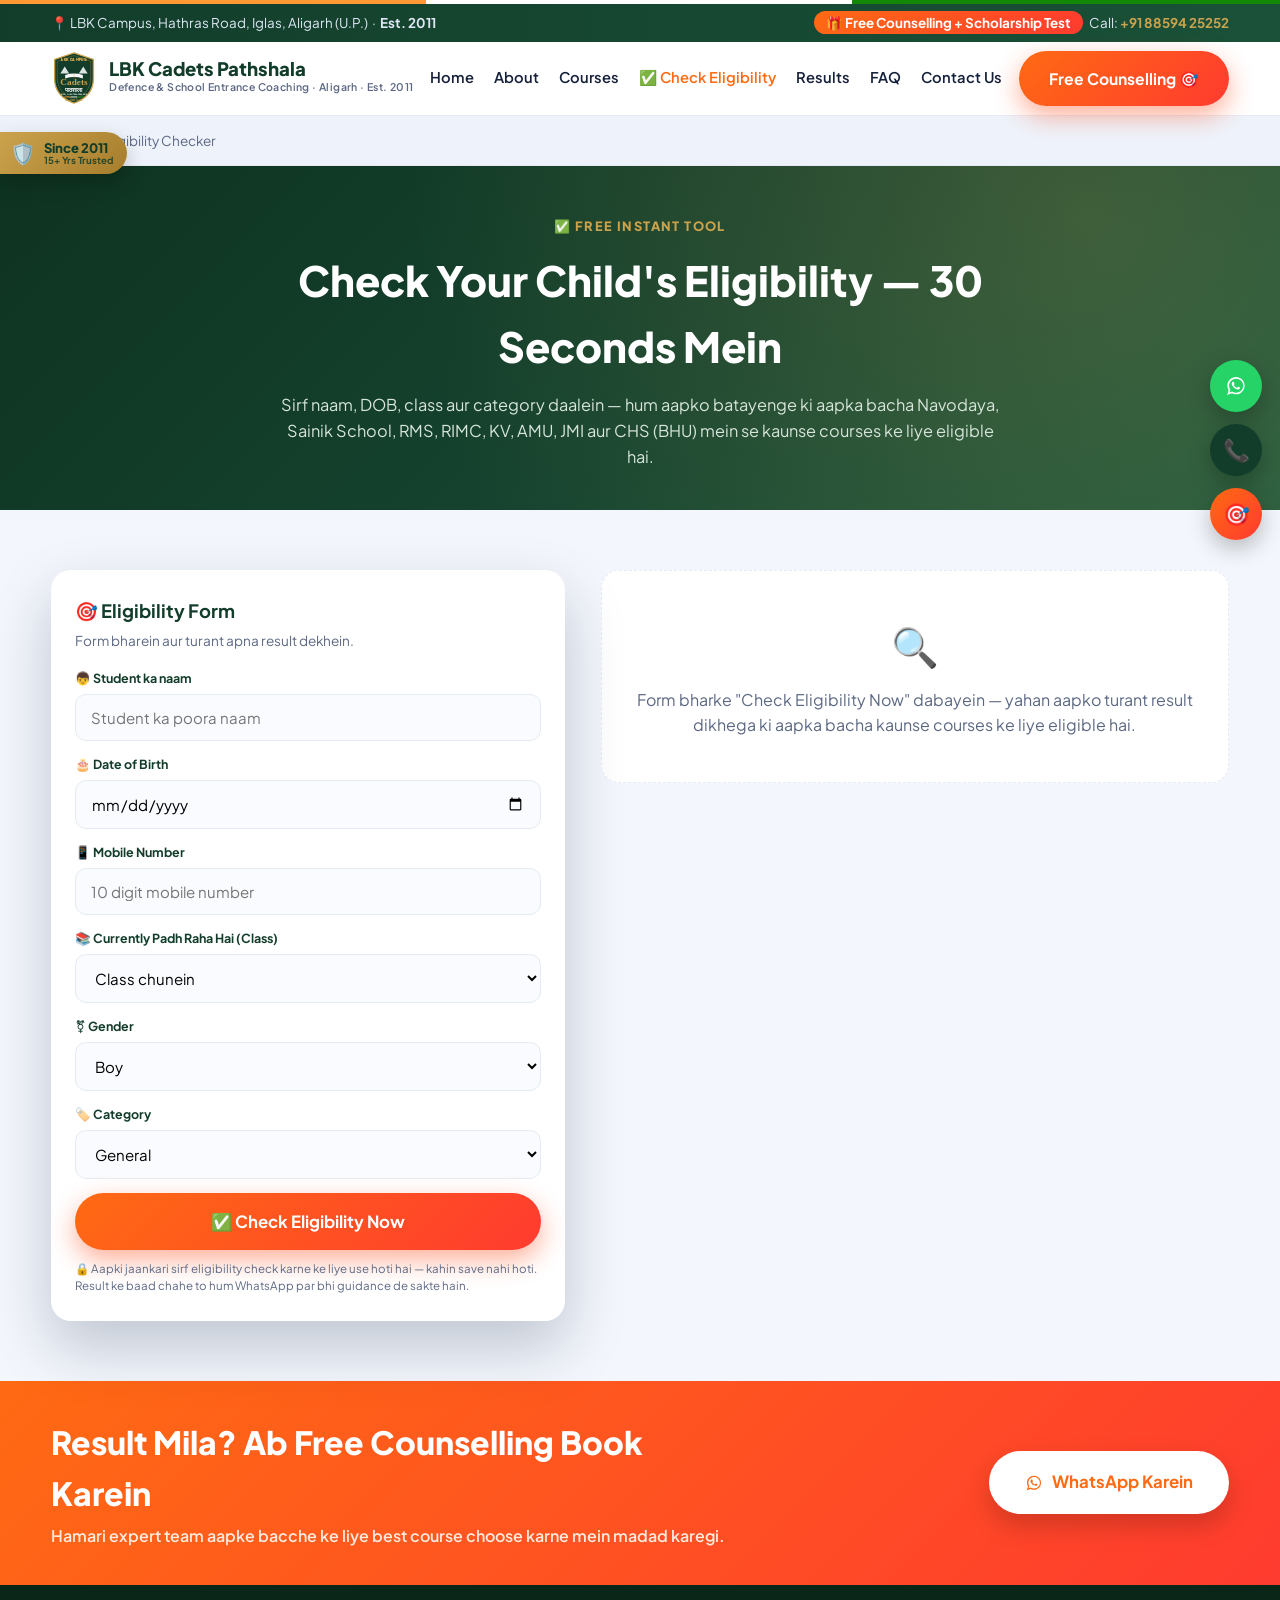
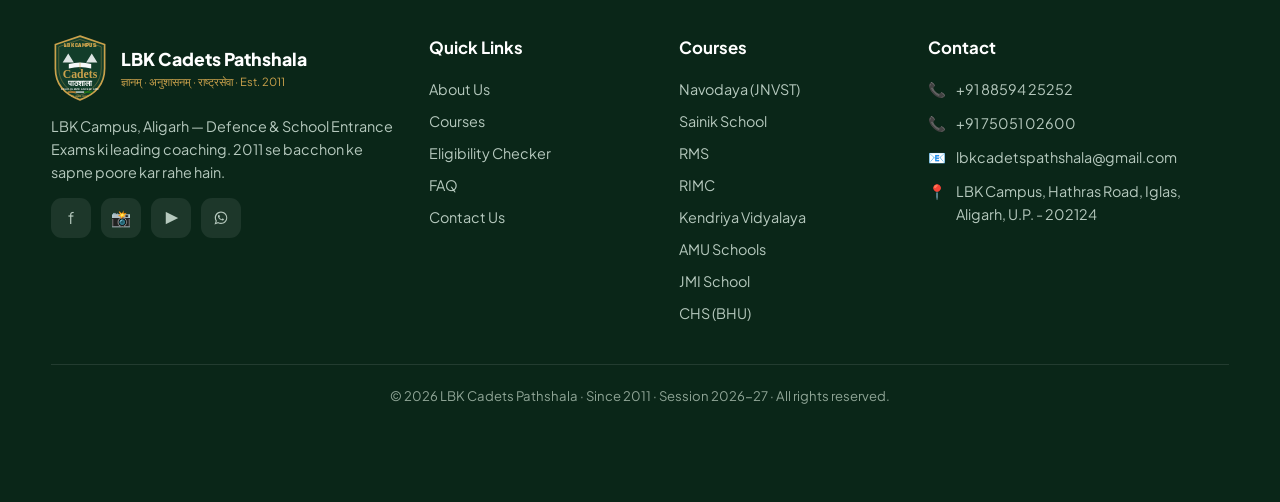
==== eligibility-checker-standalone.html @ 281e7b6c "Add standalone single-file version of eligibility checker (CSS+JS+HTML combined) for easy copy-paste" ====
<!DOCTYPE html>
<html lang="en">
<head>
<meta charset="UTF-8" />
<meta name="viewport" content="width=device-width, initial-scale=1.0" />
<title>Free Eligibility Checker — Navodaya, Sainik School, RMS, RIMC, KV, AMU, JMI, CHS | LBK Cadets Pathshala</title>
<meta name="description" content="Check in 30 seconds which entrance exams your child is eligible for — Navodaya (JNVST), Sainik School, RMS, RIMC, Kendriya Vidyalaya, AMU, JMI, CHS (BHU). Free eligibility checker by LBK Cadets Pathshala, Aligarh." />
<link rel="preconnect" href="https://fonts.googleapis.com" />
<link rel="preconnect" href="https://fonts.gstatic.com" crossorigin />
<link href="https://fonts.googleapis.com/css2?family=Plus+Jakarta+Sans:wght@400;500;600;700;800&family=Teko:wght@500;600;700&display=swap" rel="stylesheet" />
<style>
:root{
  --navy:#123d2a; --navy2:#1a5138;
  --gold:#cba24c; --gold2:#a67d2c;
  --cta:#ff6a13; --cta2:#ff3b2f;
  --green:#1e9e4a; --wa:#25d366;
  --saffron:#ff9933; --india-green:#138808;
  --bg:#f3f6fc; --text:#15203a; --muted:#5c6883; --line:#e6ebf3;
  --shadow:0 12px 34px rgba(10,28,56,.10); --shadow-lg:0 26px 60px rgba(10,28,56,.22);
}
*{margin:0;padding:0;box-sizing:border-box}
html{scroll-behavior:smooth}
body{font-family:'Plus Jakarta Sans',system-ui,sans-serif;color:var(--text);background:var(--bg);line-height:1.6;overflow-x:clip}
a{text-decoration:none;color:inherit}
img{max-width:100%;display:block}
.wrap{width:min(1180px,92%);margin:0 auto}
section{padding:60px 0}

.btn{display:inline-flex;align-items:center;justify-content:center;gap:9px;padding:15px 30px;border-radius:50px;font-weight:700;font-size:.98rem;cursor:pointer;border:none;transition:transform .2s,box-shadow .2s,filter .2s;font-family:inherit}
.btn-cta{background:linear-gradient(135deg,var(--cta),var(--cta2));color:#fff;box-shadow:0 10px 26px rgba(255,80,30,.45)}
.btn-cta:hover{transform:translateY(-3px);filter:brightness(1.06)}
.btn-block{width:100%}
.btn-lg{padding:18px 36px;font-size:1.05rem}

.tricolor{height:4px;background:linear-gradient(90deg,var(--saffron) 0 33.3%,#fff 33.3% 66.6%,var(--india-green) 66.6% 100%)}

.brand{display:flex;align-items:center;gap:12px}
.brand .bn{font-size:1.16rem;font-weight:800;color:var(--navy);line-height:1.02}
.brand .bs{font-size:.66rem;color:var(--muted);font-weight:600;letter-spacing:.4px}
.lbk-emb{display:block;flex-shrink:0}
.brand .lbk-emb{height:52px;width:46px}
.fbrand .lbk-emb{height:66px;width:58px}

.topbar{background:linear-gradient(90deg,var(--navy),var(--navy2));color:#dfe7f5;font-size:.84rem;padding:8px 0}
.topbar .wrap{display:flex;justify-content:space-between;align-items:center;gap:12px;flex-wrap:wrap}
.topbar a{color:var(--gold);font-weight:700}
.topbar .pill{background:linear-gradient(135deg,var(--cta),var(--cta2));color:#fff;padding:3px 12px;border-radius:50px;font-weight:700}

.site-head{position:sticky;top:0;z-index:55}
header.nav{background:rgba(255,255,255,.94);backdrop-filter:blur(12px);border-bottom:1px solid var(--line)}
.nav-in{display:flex;align-items:center;justify-content:space-between;padding:9px 0}
nav.menu{display:flex;align-items:center;gap:20px;flex-wrap:wrap}
nav.menu a{color:var(--text);font-weight:600;font-size:.92rem}
nav.menu a:hover{color:var(--cta)}
nav.menu details{position:relative}
nav.menu details>summary{list-style:none;cursor:pointer;color:var(--text);font-weight:600;font-size:.92rem;display:flex;align-items:center;gap:4px;user-select:none}
nav.menu details>summary::-webkit-details-marker{display:none}
nav.menu details .drop-menu{position:absolute;top:130%;left:0;background:#fff;border:1px solid var(--line);border-radius:14px;box-shadow:var(--shadow-lg);padding:10px;min-width:260px;display:flex;flex-direction:column;gap:2px;z-index:60}
nav.menu details .drop-menu a{padding:9px 12px;border-radius:9px;font-size:.85rem;font-weight:600;color:var(--text)}
nav.menu details .drop-menu a:hover{background:#f3f6fc;color:var(--cta)}
.nav-cta{display:flex;align-items:center;gap:12px}
.hamb{display:none;flex-direction:column;gap:5px;background:none;border:none;cursor:pointer;padding:6px}
.hamb span{width:26px;height:3px;background:var(--navy);border-radius:3px}

.crumb{background:#eef3fb;padding:14px 0;font-size:.85rem;color:var(--muted);border-bottom:1px solid var(--line)}
.crumb a{color:var(--cta);font-weight:600}
.crumb span{color:#a9b3c6;margin:0 4px}

.wa-icon{width:18px;height:18px;fill:currentColor;flex-shrink:0}
.rail .wa-icon,.mbar .wa-icon{width:22px;height:22px}
.socials .wa-icon{width:16px;height:16px}

/* Eligibility Checker specific */
.elig-hero{background:linear-gradient(135deg,#0e3320,#154430 55%,#1d5a3f);color:#fff;padding:46px 0 40px;position:relative;overflow:hidden}
.elig-hero::after{content:"";position:absolute;inset:0;background:radial-gradient(circle at 85% 15%,rgba(203,162,76,.22),transparent 60%)}
.elig-hero .wrap{position:relative;z-index:2;text-align:center;max-width:720px}
.elig-hero .tagline{color:var(--gold);font-weight:800;letter-spacing:1.4px;text-transform:uppercase;font-size:.8rem;margin-bottom:10px;display:inline-block}
.elig-hero h1{font-size:clamp(1.8rem,4.2vw,2.6rem);font-weight:800;margin-bottom:12px}
.elig-hero p{color:#d6e4da;font-size:1.02rem}

.elig-wrap{display:grid;grid-template-columns:.9fr 1.1fr;gap:36px;align-items:flex-start}
.elig-form-card{background:#fff;border-radius:20px;box-shadow:var(--shadow-lg);padding:26px 24px;position:sticky;top:118px}
.elig-form-card h3{color:var(--navy);font-size:1.15rem;margin-bottom:4px}
.elig-form-card .sub{color:var(--muted);font-size:.85rem;margin-bottom:18px}
.fld{margin-bottom:14px}
.fld label{display:block;font-size:.78rem;font-weight:700;color:var(--navy);margin-bottom:5px}
.fld input,.fld select{width:100%;padding:13px 15px;border:1.5px solid var(--line);border-radius:11px;font-size:.94rem;font-family:inherit;background:#fafbfe;transition:border-color .2s}
.fld input:focus,.fld select:focus{outline:none;border-color:var(--cta);background:#fff}
.elig-note-sm{font-size:.72rem;color:var(--muted);margin-top:10px;line-height:1.5}

.elig-results{min-height:200px}
.elig-empty{background:#fff;border:1.5px dashed var(--line);border-radius:18px;padding:44px 24px;text-align:center;color:var(--muted)}
.elig-empty .ei{font-size:2.4rem;margin-bottom:10px}
.elig-summary{background:linear-gradient(135deg,var(--navy),var(--navy2));color:#fff;border-radius:16px;padding:18px 22px;margin-bottom:18px;display:flex;align-items:center;justify-content:space-between;gap:14px;flex-wrap:wrap}
.elig-summary b{font-family:'Teko',sans-serif;font-size:1.8rem;color:var(--gold)}
.elig-summary span{font-size:.85rem;color:#c3d3c8}

.elig-grid{display:grid;gap:14px}
.elig-card{background:#fff;border-radius:16px;border:1px solid var(--line);box-shadow:var(--shadow);padding:18px 20px;display:flex;gap:14px;align-items:flex-start}
.elig-card .eic{width:46px;height:46px;border-radius:12px;background:linear-gradient(135deg,var(--navy),var(--navy2));display:grid;place-items:center;font-size:1.35rem;flex-shrink:0;border:2px solid var(--gold)}
.elig-card .eb{flex:1;min-width:0}
.elig-card h4{color:var(--navy);font-size:1.02rem;margin-bottom:4px}
.elig-card .estatus{display:inline-flex;align-items:center;gap:5px;font-size:.72rem;font-weight:800;padding:4px 11px;border-radius:50px;margin-bottom:8px}
.estatus.now{background:#e7f7ee;color:var(--green)}
.estatus.later{background:#fff1e3;color:var(--cta)}
.estatus.passed{background:#f3f4f6;color:#8a94a6}
.estatus.info{background:#eef3fb;color:var(--navy)}
.elig-card .emeta{font-size:.82rem;color:var(--muted);margin-bottom:8px;line-height:1.5}
.elig-card .ecat-note{font-size:.78rem;color:var(--navy);background:#f6f1e2;border-left:3px solid var(--gold);padding:6px 10px;border-radius:6px;margin-bottom:8px}
.elig-card .erow a{font-size:.8rem;font-weight:700;color:var(--cta)}
.elig-card.dim{opacity:.6}

.disc-box{background:#fff8ec;border:1.5px solid var(--gold);border-radius:14px;padding:16px 20px;margin-top:22px;font-size:.82rem;color:var(--text);line-height:1.6}
.disc-box b{color:var(--gold2)}

.ctaband{background:linear-gradient(135deg,var(--cta),var(--cta2));color:#fff}
.ctaband .wrap{display:flex;align-items:center;justify-content:space-between;gap:24px;flex-wrap:wrap}
.ctaband h2{font-size:clamp(1.4rem,3vw,2rem);font-weight:800;max-width:640px}
.ctaband p{color:#ffe9dc;font-weight:600;margin-top:4px}
.ctaband .btn{background:#fff;color:var(--cta);box-shadow:0 12px 26px rgba(0,0,0,.18)}
.ctaband .btn:hover{transform:translateY(-3px)}

footer{background:#0a2618;color:#b6c9be;padding:50px 0 0}
.fgrid{display:grid;grid-template-columns:1.6fr 1fr 1fr 1.4fr;gap:34px}
footer h4{color:#fff;font-size:1.05rem;margin-bottom:16px}
footer ul{list-style:none}footer li{margin-bottom:9px;font-size:.9rem}
footer a:hover{color:var(--gold)}
.fbrand{display:flex;align-items:center;gap:12px;margin-bottom:14px}
.socials{display:flex;gap:10px;margin-top:14px}
.socials a{width:40px;height:40px;border-radius:11px;background:rgba(255,255,255,.08);display:grid;place-items:center;font-size:1rem;transition:background .2s}
.socials a:hover{background:var(--gold);color:var(--navy)}
.cline{display:flex;gap:10px;font-size:.9rem;margin-bottom:11px;align-items:flex-start}
.fbot{border-top:1px solid rgba(255,255,255,.1);margin-top:30px;padding:20px 0 96px;text-align:center;font-size:.82rem;color:#8fa596}

.rail{position:fixed;right:18px;top:50%;transform:translateY(-50%);z-index:70;display:flex;flex-direction:column;gap:12px}
.rail a{width:52px;height:52px;border-radius:50%;display:grid;place-items:center;font-size:1.35rem;color:#fff;box-shadow:0 8px 22px rgba(0,0,0,.25);position:relative;transition:transform .2s}
.rail a:hover{transform:scale(1.1)}
.rail .r-wa{background:var(--wa)}
.rail .r-call{background:var(--navy)}
.rail .r-enq{background:linear-gradient(135deg,var(--cta),var(--cta2))}
.rail a .tip{position:absolute;right:62px;top:50%;transform:translateY(-50%);background:var(--navy);color:#fff;font-size:.78rem;font-weight:600;padding:6px 12px;border-radius:8px;white-space:nowrap;opacity:0;pointer-events:none;transition:opacity .2s}
.rail a:hover .tip{opacity:1}

.mbar{display:none}

.trust-float{position:fixed;left:0;top:132px;z-index:60;display:flex;align-items:center;gap:8px;background:linear-gradient(135deg,var(--gold),var(--gold2));color:var(--navy);padding:9px 14px 9px 10px;border-radius:0 50px 50px 0;box-shadow:0 8px 20px rgba(0,0,0,.22);font-family:inherit;border:none;cursor:pointer;text-decoration:none}
.trust-float .tf-ic{font-size:1.3rem;line-height:1}
.trust-float .tf-txt{display:flex;flex-direction:column;line-height:1.05}
.trust-float .tf-txt b{font-size:.82rem;font-weight:800}
.trust-float .tf-txt small{font-size:.6rem;font-weight:700;opacity:.85}

.reveal{opacity:0;transform:translateY(28px);transition:opacity .6s,transform .6s}
.reveal.show{opacity:1;transform:none}

@media(max-width:980px){
  .elig-wrap{grid-template-columns:1fr}
  .elig-form-card{position:static}
  .fgrid{grid-template-columns:1fr 1fr}
}
@media(max-width:680px){
  nav.menu,.nav-cta .btn{display:none}
  .hamb{display:flex}
  nav.menu.open{display:flex;flex-direction:column;position:absolute;top:100%;left:0;width:100%;background:#fff;padding:18px;gap:14px;box-shadow:var(--shadow-lg);border-bottom:1px solid var(--line)}
  nav.menu.open details .drop-menu{position:static;box-shadow:none;border:none;padding:6px 0 0 10px;min-width:0}
  .fgrid{grid-template-columns:1fr}
  section{padding:44px 0}
  .topbar .hidep{display:none}
  .rail{display:none}
  .trust-float{bottom:150px;top:auto;padding:7px 12px 7px 8px}
  .mbar{display:flex;position:fixed;bottom:0;left:0;width:100%;z-index:75;box-shadow:0 -6px 20px rgba(0,0,0,.15)}
  .mbar a{flex:1;display:flex;align-items:center;justify-content:center;gap:8px;padding:14px;font-weight:700;font-size:.95rem;color:#fff}
  .mbar .call{background:var(--navy)}
  .mbar .wa{background:var(--wa)}
  .mbar .enq{background:linear-gradient(135deg,var(--cta),var(--cta2))}
}
</style>
</head>
<body>

<svg width="0" height="0" style="position:absolute" aria-hidden="true">
  <symbol id="lbklogo" viewBox="0 0 200 236">
    <path d="M100 4 L188 34 V120 C188 178 150 214 100 232 C50 214 12 178 12 120 V34 Z" fill="#123d2a" stroke="#cba24c" stroke-width="6"/>
    <path d="M100 16 L176 42 V118 C176 168 143 200 100 216 C57 200 24 168 24 118 V42 Z" fill="none" stroke="#cba24c" stroke-width="2" opacity=".65"/>
    <text x="100" y="42" text-anchor="middle" fill="#cba24c" font-family="'Teko',sans-serif" font-size="22" font-weight="700" letter-spacing="1">LBK CAMPUS</text>
    <text x="42" y="43" fill="#cba24c" font-size="13">★</text>
    <text x="150" y="43" fill="#cba24c" font-size="13">★</text>
    <path d="M38 98 L58 66 L78 98 Z M122 98 L142 66 L162 98 Z" fill="#eef2f3" opacity=".92"/>
    <path d="M60 104 Q100 92 140 104 L140 120 Q100 108 60 120 Z" fill="#f6f8f9"/>
    <path d="M100 99 V120" stroke="#cba24c" stroke-width="2"/>
    <text x="100" y="152" text-anchor="middle" fill="#cba24c" font-family="Georgia,'Times New Roman',serif" font-size="42" font-weight="700">Cadets</text>
    <text x="100" y="182" text-anchor="middle" fill="#ffffff" font-family="'Plus Jakarta Sans',sans-serif" font-size="27" font-weight="700">पाठशाला</text>
    <text x="100" y="197" text-anchor="middle" fill="#ffffff" font-family="'Plus Jakarta Sans',sans-serif" font-size="8.5" font-weight="700" letter-spacing="1">SCHOOL ENTRANCE EXAMS</text>
    <rect x="56" y="202" width="29" height="4" fill="#ff9933"/><rect x="85" y="202" width="30" height="4" fill="#ffffff"/><rect x="115" y="202" width="29" height="4" fill="#138808"/>
    <text x="100" y="221" text-anchor="middle" fill="#cba24c" font-family="'Plus Jakarta Sans',sans-serif" font-size="8.5" font-weight="700">ज्ञानम् · अनुशासनम् · राष्ट्रसेवा</text>
  </symbol>
  <symbol id="waIcon" viewBox="0 0 32 32">
    <path fill="currentColor" d="M16.001 3C9.096 3 3.5 8.596 3.5 15.5c0 2.42.68 4.68 1.86 6.6L3 29l7.11-2.31a12.42 12.42 0 0 0 5.89 1.49h.01c6.9 0 12.5-5.596 12.5-12.5C28.5 8.596 22.9 3 16.001 3zm0 22.7h-.01a10.14 10.14 0 0 1-5.17-1.42l-.37-.22-3.96 1.29 1.31-3.86-.24-.4a10.14 10.14 0 0 1-1.56-5.43c0-5.63 4.58-10.2 10.21-10.2 2.73 0 5.29 1.06 7.22 3 1.93 1.93 3 4.49 3 7.21 0 5.63-4.58 10.03-10.2 10.03zm5.6-7.65c-.31-.15-1.82-.9-2.1-1-.28-.1-.48-.15-.69.15-.2.3-.79 1-.97 1.2-.18.2-.36.22-.66.07-1.8-.9-2.98-1.6-4.17-3.63-.32-.55.32-.51.91-1.7.1-.2.05-.37-.05-.52-.1-.15-.68-1.64-.93-2.25-.25-.6-.5-.52-.69-.53h-.59c-.2 0-.52.07-.8.37-.28.3-1.06 1.04-1.06 2.53s1.08 2.93 1.23 3.13c.15.2 2.08 3.18 5.04 4.33 2.5.98 3.01.79 3.55.74.54-.05 1.73-.71 1.98-1.4.24-.68.24-1.26.17-1.39-.07-.13-.26-.2-.57-.35z"/>
  </symbol>
</svg>

<div class="site-head">
<div class="tricolor"></div>

<div class="topbar">
  <div class="wrap">
    <span class="hidep">📍 LBK Campus, Hathras Road, Iglas, Aligarh (U.P.) &nbsp;·&nbsp; <b>Est. 2011</b></span>
    <span><span class="pill">🎁 Free Counselling + Scholarship Test</span> &nbsp; Call: <a href="tel:+918859425252">+91 88594 25252</a></span>
  </div>
</div>

<header class="nav">
  <div class="wrap nav-in">
    <a href="index.html" class="brand">
      <svg class="lbk-emb"><use href="#lbklogo"/></svg>
      <div>
        <div class="bn">LBK Cadets Pathshala</div>
        <div class="bs">Defence & School Entrance Coaching · Aligarh · Est. 2011</div>
      </div>
    </a>
    <nav class="menu" id="menu">
      <a href="index.html">Home</a>
      <a href="index.html#about">About</a>
      <details class="drop">
        <summary>Courses</summary>
        <div class="drop-menu">
          <a href="courses/navodaya-vidyalaya-jnvst.html">🏫 Navodaya Vidyalaya (JNVST)</a>
          <a href="courses/sainik-school-aissee.html">🎖️ Sainik School (AISSEE &amp; UP)</a>
          <a href="courses/rashtriya-military-school-rms.html">⚔️ Rashtriya Military School (RMS)</a>
          <a href="courses/rimc.html">🎯 Rashtriya Indian Military College (RIMC)</a>
          <a href="courses/kendriya-vidyalaya-kv.html">🎓 Kendriya Vidyalaya (KVs)</a>
          <a href="courses/amu-schools.html">🕌 Aligarh Muslim University (AMU)</a>
          <a href="courses/jmi-school.html">📖 Jamia Millia Islamia (JMI)</a>
          <a href="courses/chs-bhu.html">🏛️ Central Hindu School (CHS - BHU)</a>
        </div>
      </details>
      <a href="eligibility-checker.html" style="color:var(--cta)">✅ Check Eligibility</a>
      <a href="index.html#results">Results</a>
      <a href="index.html#faq">FAQ</a>
      <a href="index.html#contact">Contact Us</a>
    </nav>
    <div class="nav-cta">
      <a href="index.html#enroll" class="btn btn-cta">Free Counselling 🎯</a>
      <button class="hamb" id="hamb" aria-label="Menu"><span></span><span></span><span></span></button>
    </div>
  </div>
</header>
</div>

<div class="crumb"><div class="wrap"><a href="index.html">Home</a><span>›</span>Eligibility Checker</div></div>

<section class="elig-hero">
  <div class="wrap">
    <span class="tagline">✅ Free Instant Tool</span>
    <h1>Check Your Child's Eligibility — 30 Seconds Mein</h1>
    <p>Sirf naam, DOB, class aur category daalein — hum aapko batayenge ki aapka bacha Navodaya, Sainik School, RMS, RIMC, KV, AMU, JMI aur CHS (BHU) mein se kaunse courses ke liye eligible hai.</p>
  </div>
</section>

<section>
  <div class="wrap elig-wrap">
    <div class="elig-form-card">
      <h3>🎯 Eligibility Form</h3>
      <div class="sub">Form bharein aur turant apna result dekhein.</div>
      <form id="eligForm" novalidate>
        <div class="fld">
          <label for="sname">👦 Student ka naam</label>
          <input type="text" id="sname" name="sname" placeholder="Student ka poora naam" required />
        </div>
        <div class="fld">
          <label for="sdob">🎂 Date of Birth</label>
          <input type="date" id="sdob" name="sdob" required />
        </div>
        <div class="fld">
          <label for="smobile">📱 Mobile Number</label>
          <input type="tel" id="smobile" name="smobile" placeholder="10 digit mobile number" pattern="[0-9]{10}" required />
        </div>
        <div class="fld">
          <label for="sclass">📚 Currently Padh Raha Hai (Class)</label>
          <select id="sclass" name="sclass" required>
            <option value="">Class chunein</option>
            <option value="Nursery">Nursery</option>
            <option value="LKG">LKG</option>
            <option value="UKG">UKG</option>
            <option value="1">Class 1</option>
            <option value="2">Class 2</option>
            <option value="3">Class 3</option>
            <option value="4">Class 4</option>
            <option value="5">Class 5</option>
            <option value="6">Class 6</option>
            <option value="7">Class 7</option>
            <option value="8">Class 8</option>
            <option value="9">Class 9</option>
          </select>
        </div>
        <div class="fld">
          <label for="sgender">⚧ Gender</label>
          <select id="sgender" name="sgender">
            <option value="Any">Boy</option>
            <option value="Girl">Girl</option>
          </select>
        </div>
        <div class="fld">
          <label for="scategory">🏷️ Category</label>
          <select id="scategory" name="scategory">
            <option value="General">General</option>
            <option value="OBC">OBC</option>
            <option value="SC">SC</option>
            <option value="ST">ST</option>
            <option value="Defence/Ex-Servicemen Ward">Defence / Ex-Servicemen Ward</option>
            <option value="Divyang">Divyang (PwD)</option>
          </select>
        </div>
        <button type="submit" class="btn btn-cta btn-block btn-lg">✅ Check Eligibility Now</button>
        <p class="elig-note-sm">🔒 Aapki jaankari sirf eligibility check karne ke liye use hoti hai — kahin save nahi hoti. Result ke baad chahe to hum WhatsApp par bhi guidance de sakte hain.</p>
      </form>
    </div>

    <div class="elig-results">
      <div id="eligResults">
        <div class="elig-empty">
          <div class="ei">🔍</div>
          <p>Form bharke "Check Eligibility Now" dabayein — yahan aapko turant result dikhega ki aapka bacha kaunse courses ke liye eligible hai.</p>
        </div>
      </div>
    </div>
  </div>
</section>

<section class="ctaband" style="padding:36px 0">
  <div class="wrap">
    <div><h2>Result Mila? Ab Free Counselling Book Karein</h2><p>Hamari expert team aapke bacche ke liye best course choose karne mein madad karegi.</p></div>
    <a href="#" class="btn btn-lg" id="waEligResult"><svg class="wa-icon"><use href="#waIcon"/></svg> WhatsApp Karein</a>
  </div>
</section>

<footer>
  <div class="wrap">
    <div class="fgrid">
      <div>
        <div class="fbrand">
          <svg class="lbk-emb"><use href="#lbklogo"/></svg>
          <div><div style="color:#fff;font-weight:800;font-size:1.1rem">LBK Cadets Pathshala</div><div style="color:var(--gold);font-size:.7rem">ज्ञानम् · अनुशासनम् · राष्ट्रसेवा · Est. 2011</div></div>
        </div>
        <p style="font-size:.9rem">LBK Campus, Aligarh — Defence & School Entrance Exams ki leading coaching. 2011 se bacchon ke sapne poore kar rahe hain.</p>
        <div class="socials"><a href="#" aria-label="Facebook">f</a><a href="#" aria-label="Instagram">📸</a><a href="#" aria-label="YouTube">▶</a><a href="https://wa.me/918859425252" target="_blank" rel="noopener" aria-label="WhatsApp"><svg class="wa-icon"><use href="#waIcon"/></svg></a></div>
      </div>
      <div><h4>Quick Links</h4><ul><li><a href="index.html#about">About Us</a></li><li><a href="index.html#courses">Courses</a></li><li><a href="eligibility-checker.html">Eligibility Checker</a></li><li><a href="index.html#faq">FAQ</a></li><li><a href="index.html#contact">Contact Us</a></li></ul></div>
      <div><h4>Courses</h4><ul>
        <li><a href="courses/navodaya-vidyalaya-jnvst.html">Navodaya (JNVST)</a></li>
        <li><a href="courses/sainik-school-aissee.html">Sainik School</a></li>
        <li><a href="courses/rashtriya-military-school-rms.html">RMS</a></li>
        <li><a href="courses/rimc.html">RIMC</a></li>
        <li><a href="courses/kendriya-vidyalaya-kv.html">Kendriya Vidyalaya</a></li>
        <li><a href="courses/amu-schools.html">AMU Schools</a></li>
        <li><a href="courses/jmi-school.html">JMI School</a></li>
        <li><a href="courses/chs-bhu.html">CHS (BHU)</a></li>
      </ul></div>
      <div><h4>Contact</h4>
        <div class="cline">📞 <a href="tel:+918859425252">+91 88594 25252</a></div>
        <div class="cline">📞 <a href="tel:+917505102600">+91 75051 02600</a></div>
        <div class="cline">📧 <a href="mailto:lbkcadetspathshala@gmail.com">lbkcadetspathshala@gmail.com</a></div>
        <div class="cline">📍 <span>LBK Campus, Hathras Road, Iglas, Aligarh, U.P. - 202124</span></div>
      </div>
    </div>
    <div class="fbot">© 2026 LBK Cadets Pathshala · Since 2011 · Session 2026-27 · All rights reserved.</div>
  </div>
</footer>

<a href="index.html#about" class="trust-float">
  <span class="tf-ic">🛡️</span>
  <span class="tf-txt"><b>Since 2011</b><small>15+ Yrs Trusted</small></span>
</a>

<div class="rail">
  <a href="https://wa.me/918859425252?text=Namaste!%20Mujhe%20eligibility%20ke%20baare%20mein%20jaankari%20chahiye." target="_blank" rel="noopener" class="r-wa" aria-label="WhatsApp"><svg class="wa-icon"><use href="#waIcon"/></svg><span class="tip">WhatsApp Karein</span></a>
  <a href="tel:+918859425252" class="r-call" aria-label="Call">📞<span class="tip">Call: +91 88594 25252</span></a>
  <a href="index.html#enroll" class="r-enq" aria-label="Enquiry">🎯<span class="tip">Free Counselling</span></a>
</div>

<div class="mbar">
  <a href="tel:+918859425252" class="call">📞 Call</a>
  <a href="https://wa.me/918859425252?text=Namaste!%20Mujhe%20eligibility%20ke%20baare%20mein%20jaankari%20chahiye." target="_blank" rel="noopener" class="wa"><svg class="wa-icon"><use href="#waIcon"/></svg> WhatsApp</a>
  <a href="index.html#enroll" class="enq">🎯 Enquiry</a>
</div>

<script>
/* ===========================================================================
   LBK Cadets Pathshala — Eligibility Checker (ALL-IN-ONE, single file)
   Data below is compiled from publicly available official notifications
   (NVS, Sainik School Society/AISSEE, RMS, RIMC, KVS, AMU, JMI, BHU) as a
   general GUIDE ONLY. Exact age cut-off dates & seat percentages change
   every admission cycle — always confirm with the official notification
   or during free counselling before filling any real application.
   =========================================================================== */
var WA_NUMBER = "918859425252";

/* Mobile menu toggle */
var hamb = document.getElementById('hamb'), menu = document.getElementById('menu');
if (hamb && menu) {
  hamb.addEventListener('click', function () { menu.classList.toggle('open'); });
  menu.querySelectorAll('a').forEach(function (a) {
    a.addEventListener('click', function () { menu.classList.remove('open'); });
  });
}

/* Courses dropdown: auto-open on hover, auto-close on mouse leave (desktop) */
document.querySelectorAll('nav.menu details.drop').forEach(function (det) {
  var closeTimer;
  det.addEventListener('mouseenter', function () { clearTimeout(closeTimer); det.setAttribute('open', ''); });
  det.addEventListener('mouseleave', function () { closeTimer = setTimeout(function () { det.removeAttribute('open'); }, 180); });
});

/* Eligibility data */
var COURSES = [
  {
    id: "navodaya", name: "Navodaya Vidyalaya (JNVST / LEST)", icon: "🏫",
    link: "courses/navodaya-vidyalaya-jnvst.html",
    entries: [
      { label: "Class VI (JNVST)", fromClass: 5, minAge: 9, maxAge: 13, note: "Rural/govt-school candidates get priority. Min. 75% rural quota, min. 1/3 girls, 27% OBC, SC/ST as per district population, Divyang as per norms." },
      { label: "Class IX (LEST)", fromClass: 8, minAge: 13, maxAge: 15, note: "Lateral entry — subject to seat vacancy in the district JNV." }
    ]
  },
  {
    id: "sainik", name: "Sainik School (AISSEE)", icon: "🎖️",
    link: "courses/sainik-school-aissee.html",
    entries: [
      { label: "Class VI (AISSEE)", fromClass: 5, minAge: 10, maxAge: 12, note: "Reservation: SC 15%, ST 7.5%, Defence/Ex-servicemen wards 25%, min. 10% seats for girls, Home-State quota ~67%." },
      { label: "Class IX (AISSEE)", fromClass: 8, minAge: 13, maxAge: 15, note: "Girls' admission to Class IX subject to seat availability. Same category quotas as Class VI apply." }
    ]
  },
  {
    id: "rms", name: "Rashtriya Military School (RMS)", icon: "⚔️",
    link: "courses/rashtriya-military-school-rms.html",
    entries: [
      { label: "Class VI (CET)", fromClass: 5, minAge: 10, maxAge: 12, note: "Selection via Common Entrance Test (English, Maths, GK, Intelligence) + physical fitness + medical. Wards of Defence personnel get priority quota." },
      { label: "Class IX (CET)", fromClass: 8, minAge: 13, maxAge: 15, note: "Same CET pattern with higher-level syllabus; physical & medical fitness compulsory." }
    ]
  },
  {
    id: "rimc", name: "Rashtriya Indian Military College (RIMC)", icon: "🎯",
    link: "courses/rimc.html",
    entries: [
      { label: "Class VIII Entry", fromClass: 7, minAge: 11.5, maxAge: 13, note: "Open to both boys & girls. Written test (English, Maths, GK) + Psychological test + Personal Interview + medical fitness. Limited state-wise quota." }
    ]
  },
  {
    id: "kv", name: "Kendriya Vidyalaya (KV)", icon: "🎓",
    link: "courses/kendriya-vidyalaya-kv.html",
    entries: [
      { label: "Class I (Lottery)", fromClass: 0, minAge: 6, maxAge: 8, note: "Admission via computerised draw of lots (no entrance test). Priority: Defence/Ex-servicemen wards → KVS employee wards → Govt. employee wards → others." },
      { label: "Class II – IX (Vacancy)", fromClass: 1, minAge: 6, maxAge: 15, note: "Admission subject to seat vacancy in the relevant class. RTE 25%, SC 15%, ST 7.5%, OBC-NCL 27%, CWSN 3% reservation applies." }
    ]
  },
  {
    id: "amu", name: "AMU Schools", icon: "🕌",
    link: "courses/amu-schools.html",
    entries: [
      { label: "Class I (Draw of Lots)", fromClass: 0, minAge: 6, maxAge: 8, note: "Admission through draw of lots, no written test." },
      { label: "Class VI (Entrance Test)", fromClass: 5, minAge: 10, maxAge: 12, note: "Written entrance test — Maths, English, GK, Reasoning." },
      { label: "Class IX (Entrance Test)", fromClass: 8, minAge: 13, maxAge: 15, note: "Written entrance test conducted by AMU Controller of Examinations." }
    ]
  },
  {
    id: "jmi", name: "Jamia Millia Islamia (JMI) School", icon: "📖",
    link: "courses/jmi-school.html",
    entries: [
      { label: "Class VI", fromClass: 5, minAge: 10, maxAge: 12, note: "Admission via test/lottery at Jamia Senior Secondary School, Girls SSS or Syed Abid Husain SSS. Exact age cut-off announced yearly in the Jamia School Prospectus." },
      { label: "Class IX", fromClass: 8, minAge: 13, maxAge: 15, note: "Same schools as Class VI; check current year's prospectus for exact process." }
    ]
  },
  {
    id: "chs", name: "Central Hindu School (CHS - BHU)", icon: "🏛️",
    link: "courses/chs-bhu.html",
    entries: [
      { label: "Class IX (SET)", fromClass: 8, minAge: 13, maxAge: 15, note: "School Entrance Test (SET) — qualifying marks 33% for General/OBC, 25% for SC/ST & Divyang (Orthopedically Handicapped)." }
    ]
  }
];

var form = document.getElementById('eligForm');
var resultsBox = document.getElementById('eligResults');

function calcAge(dobStr) {
  var dob = new Date(dobStr);
  if (isNaN(dob.getTime())) return null;
  var today = new Date();
  var age = today.getFullYear() - dob.getFullYear();
  var m = today.getMonth() - dob.getMonth();
  if (m < 0 || (m === 0 && today.getDate() < dob.getDate())) age--;
  return age;
}

function classToNum(clsStr) {
  var map = { "Nursery": -2, "LKG": -1, "UKG": 0, "1": 1, "2": 2, "3": 3, "4": 4, "5": 5, "6": 6, "7": 7, "8": 8, "9": 9 };
  return map.hasOwnProperty(clsStr) ? map[clsStr] : parseInt(clsStr, 10);
}

function statusFor(entry, age, currentClassNum) {
  var ageOk = age !== null && age >= entry.minAge - 0.6 && age <= entry.maxAge + 0.6;
  var classOk = currentClassNum !== null && (currentClassNum === entry.fromClass || currentClassNum === entry.fromClass - 1 || currentClassNum === entry.fromClass + 1);
  if (age !== null && age > entry.maxAge + 0.6) return "passed";
  if (age !== null && age < entry.minAge - 1.2) return "later";
  if (ageOk || classOk) return "now";
  return "info";
}

if (form) {
  form.addEventListener('submit', function (e) {
    e.preventDefault();
    var fd = new FormData(form);
    var name = (fd.get('sname') || '').toString().trim();
    var dob = fd.get('sdob');
    var currentClass = fd.get('sclass');
    var category = fd.get('scategory') || 'General';

    var age = calcAge(dob);
    var classNum = currentClass ? classToNum(currentClass) : null;

    var matchedCards = [];
    var eligibleCount = 0;

    COURSES.forEach(function (course) {
      course.entries.forEach(function (entry) {
        var status = statusFor(entry, age, classNum);
        if (status === "now") eligibleCount++;
        var catNote = "";
        if (category === "SC" || category === "ST") {
          catNote = "As " + category + " category, reserved-quota benefit may apply as per official notification (fee concession / relaxed cut-off in some courses).";
        } else if (category === "OBC") {
          catNote = "As OBC (Non-Creamy Layer), 27% reservation applies in several of these courses (subject to certificate submission).";
        } else if (category === "Defence/Ex-Servicemen Ward") {
          catNote = "As a Defence/Ex-Servicemen ward, you get priority quota in Sainik School, RMS and Kendriya Vidyalaya.";
        }
        matchedCards.push({ course: course, entry: entry, status: status, catNote: catNote });
      });
    });

    var order = { now: 0, later: 1, info: 2, passed: 3 };
    matchedCards.sort(function (a, b) { return order[a.status] - order[b.status]; });

    var html = '';
    html += '<div class="elig-summary">';
    html += '<div><b>' + eligibleCount + '</b> <span>course entry point' + (eligibleCount === 1 ? '' : 's') + ' likely match' + (eligibleCount === 1 ? 'es' : '') + ' ' + (name ? name : 'this student') + ' right now</span></div>';
    html += '<a href="index.html#enroll" class="btn btn-cta">🎯 Book Free Counselling</a>';
    html += '</div>';
    html += '<div class="elig-grid">';

    matchedCards.forEach(function (m) {
      var statusLabel = { now: '✅ Eligible Now', later: '⏳ Eligible Later', passed: '❌ Age Limit Crossed', info: 'ℹ️ Check Details' }[m.status];
      var dimClass = m.status === 'passed' ? ' dim' : '';
      html += '<div class="elig-card' + dimClass + '">';
      html += '<div class="eic">' + m.course.icon + '</div>';
      html += '<div class="eb">';
      html += '<h4>' + m.course.name + ' — ' + m.entry.label + '</h4>';
      html += '<span class="estatus ' + m.status + '">' + statusLabel + '</span>';
      html += '<div class="emeta">Eligible age band: <b>' + m.entry.minAge + '–' + m.entry.maxAge + ' yrs</b> · Entry from Class ' + (m.entry.fromClass === 0 ? 'Nursery/Below' : m.entry.fromClass) + '</div>';
      html += '<div class="emeta">' + m.entry.note + '</div>';
      if (m.catNote) html += '<div class="ecat-note">🏷️ ' + m.catNote + '</div>';
      html += '<div class="erow"><a href="' + m.course.link + '">View Full Course Details →</a></div>';
      html += '</div></div>';
    });

    html += '</div>';
    html += '<div class="disc-box">⚠️ <b>Disclaimer:</b> Ye result sirf ek quick guide hai, based on generally published rules. Exact age cut-off dates, reservation percentages aur seat availability har admission cycle mein change hoti hain. Kripya final confirmation ke liye humein call/WhatsApp karein ya official notification dekhein — hamari free counselling team aapko exact eligibility batayegi.</div>';

    resultsBox.innerHTML = html;

    var wa = document.getElementById('waEligResult');
    if (wa) {
      var msg = "Namaste! Maine Eligibility Checker use kiya — " + (name || "mera bacche") + " (DOB: " + dob + ", Class: " + currentClass + ", Category: " + category + ") ke liye kaunse courses eligible hain, please guide karein.";
      wa.href = "https://wa.me/" + WA_NUMBER + "?text=" + encodeURIComponent(msg);
      wa.target = "_blank"; wa.rel = "noopener";
    }
  });
}
</script>
</body>
</html>
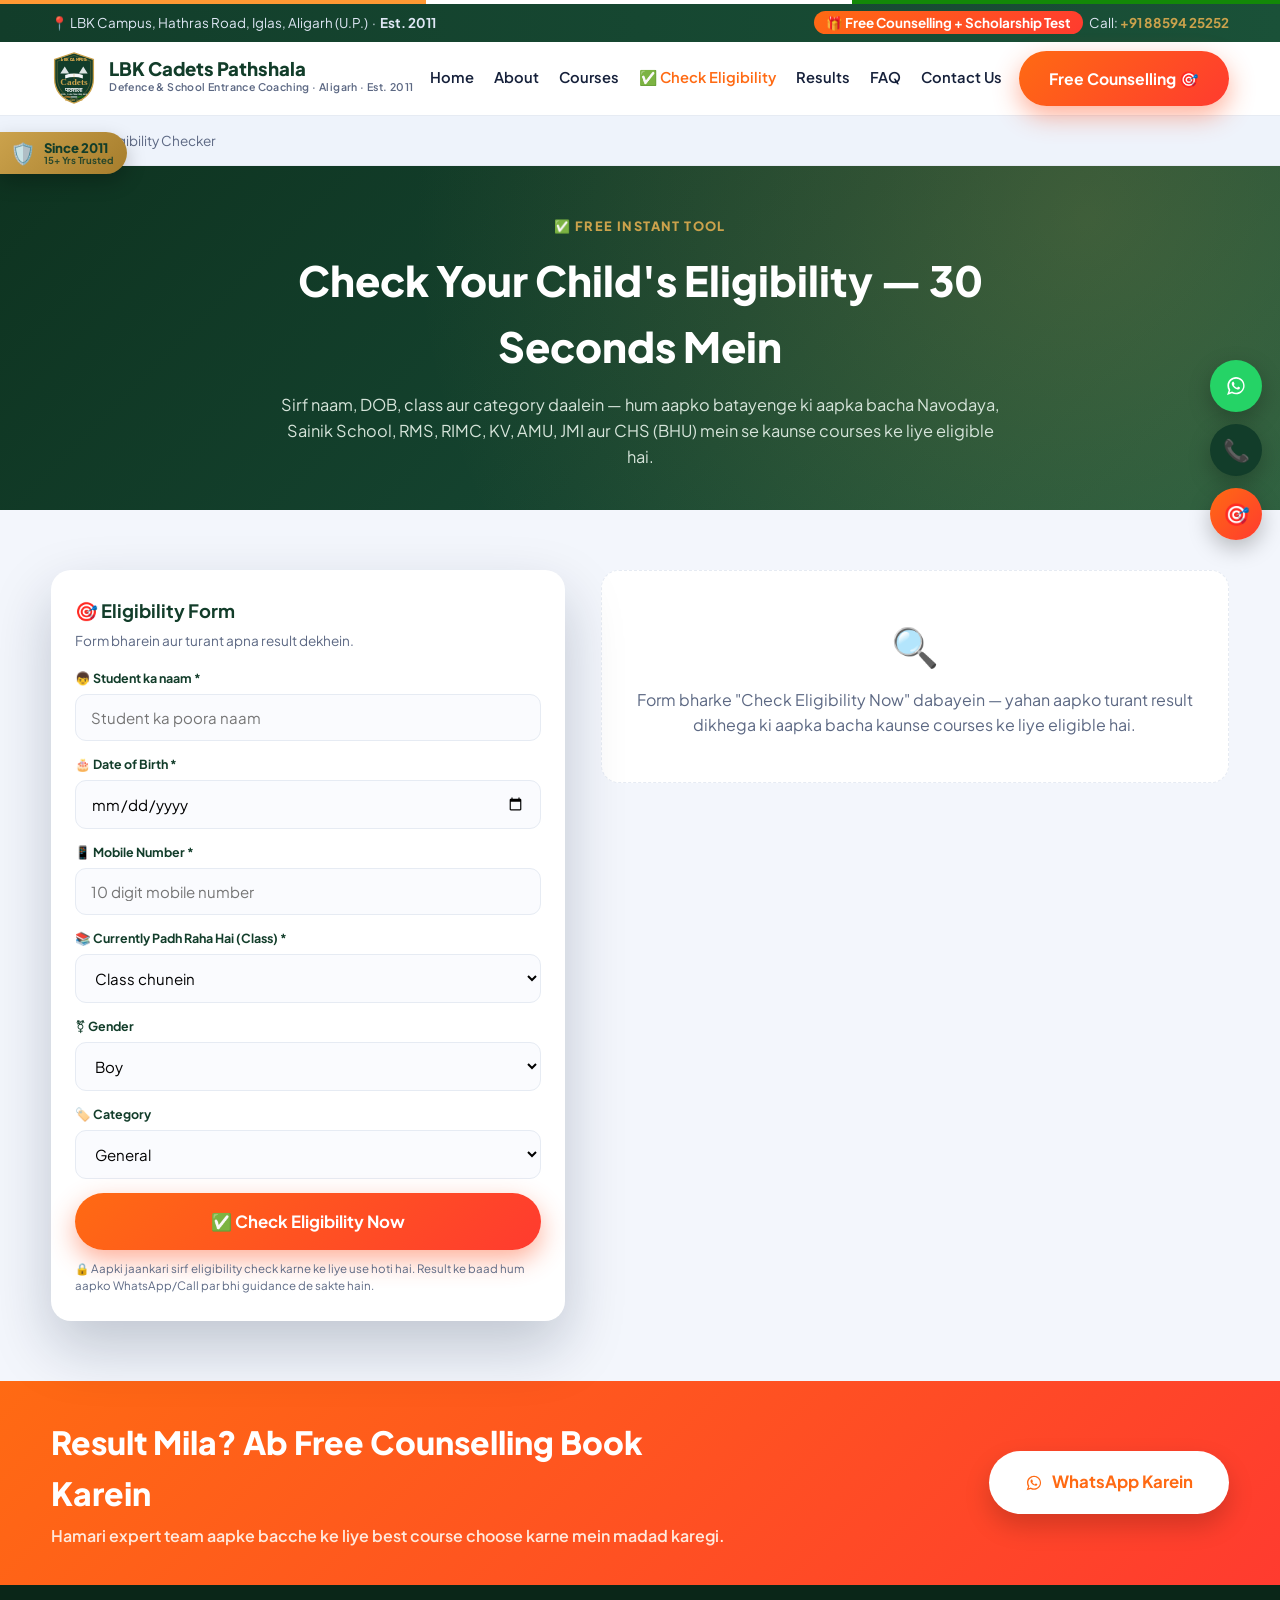
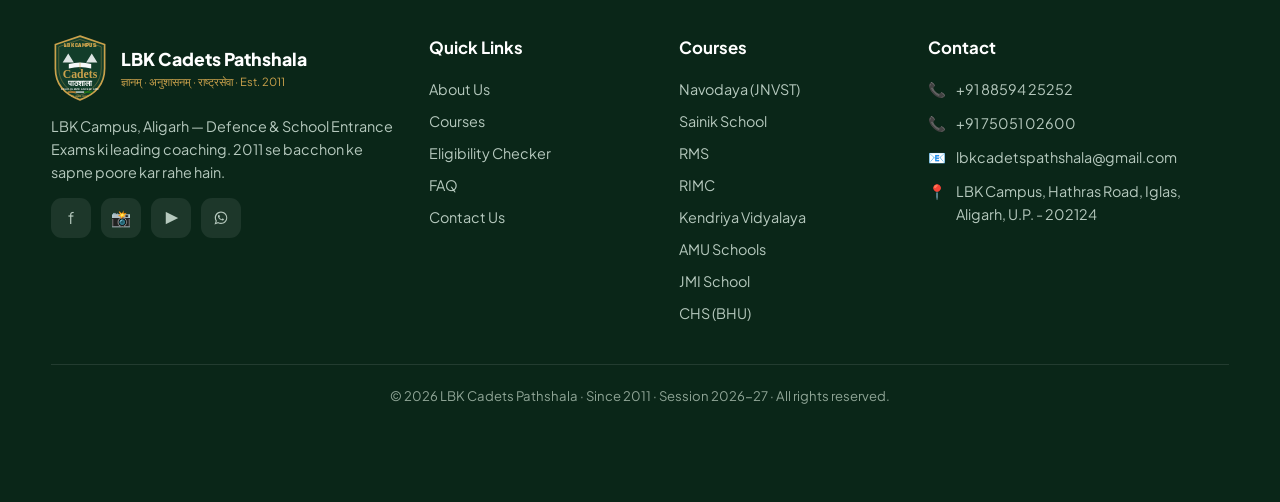
==== commit 473fed0d: "Fix eligibility checker: validation, mobile-number lead capture, WhatsApp duplicate-ID bug, gender/D" ====
--- a/eligibility-checker-standalone.html
+++ b/eligibility-checker-standalone.html
@@ -112,6 +112,42 @@
 
 .disc-box{background:#fff8ec;border:1.5px solid var(--gold);border-radius:14px;padding:16px 20px;margin-top:22px;font-size:.82rem;color:var(--text);line-height:1.6}
 .disc-box b{color:var(--gold2)}
+
+/* Form validation */
+.fld input.invalid,.fld select.invalid{border-color:var(--cta2);background:#fff6f4}
+.fld-err{display:none;color:var(--cta2);font-size:.74rem;font-weight:700;margin-top:5px}
+.fld-err.show{display:block}
+.form-alert{display:none;background:#ffe9e5;border:1.5px solid var(--cta2);color:#a4271b;font-size:.82rem;font-weight:700;padding:11px 14px;border-radius:11px;margin-bottom:14px}
+.form-alert.show{display:block}
+
+/* Result Popup / Modal */
+.elig-modal-overlay{position:fixed;inset:0;background:rgba(8,30,20,.7);z-index:150;display:none;align-items:center;justify-content:center;padding:18px}
+.elig-modal-overlay.show{display:flex}
+.elig-modal-box{background:#fff;border-radius:22px;max-width:660px;width:100%;max-height:88vh;overflow-y:auto;position:relative;box-shadow:0 34px 80px rgba(0,0,0,.4);animation:emPop .32s ease}
+@keyframes emPop{from{opacity:0;transform:translateY(24px) scale(.97)}to{opacity:1;transform:none}}
+.em-close{position:absolute;top:14px;right:14px;width:38px;height:38px;border-radius:50%;background:rgba(255,255,255,.18);color:#fff;border:none;font-size:1.2rem;cursor:pointer;display:grid;place-items:center;z-index:2;transition:background .2s}
+.em-close:hover{background:rgba(255,255,255,.32)}
+.em-head{background:linear-gradient(135deg,var(--navy),var(--navy2));color:#fff;padding:30px 28px 24px;border-radius:22px 22px 0 0;position:relative;overflow:hidden}
+.em-head::after{content:"";position:absolute;inset:0;background:radial-gradient(circle at 90% 0%,rgba(203,162,76,.28),transparent 60%)}
+.em-head .em-tag{position:relative;z-index:1;color:var(--gold);font-weight:800;letter-spacing:1.2px;text-transform:uppercase;font-size:.72rem;display:inline-block;margin-bottom:8px}
+.em-head h3{position:relative;z-index:1;font-size:clamp(1.15rem,3vw,1.55rem);font-weight:800;line-height:1.35}
+.em-head h3 b{color:var(--gold)}
+.em-chips{position:relative;z-index:1;display:flex;flex-wrap:wrap;gap:8px;margin-top:14px}
+.em-chip{background:rgba(255,255,255,.14);border:1px solid rgba(255,255,255,.35);color:#fff;font-size:.8rem;font-weight:700;padding:6px 13px;border-radius:50px}
+.em-chip.none{background:rgba(255,255,255,.1)}
+.em-body{padding:24px 26px 28px}
+.em-body .elig-grid{margin-bottom:6px}
+.em-actions{display:flex;gap:10px;flex-wrap:wrap;margin-top:18px}
+.em-actions .btn{flex:1;min-width:180px}
+.em-actions .btn-ghost{background:#eef3fb;color:var(--navy);box-shadow:none}
+
+@media print{
+  body *{visibility:hidden}
+  .elig-modal-overlay,.elig-modal-overlay *{visibility:visible}
+  .elig-modal-overlay{position:absolute;inset:0;background:#fff;display:block;padding:0}
+  .elig-modal-box{max-height:none;overflow:visible;box-shadow:none;max-width:100%}
+  .em-close,.em-actions{display:none!important}
+}
 
 .ctaband{background:linear-gradient(135deg,var(--cta),var(--cta2));color:#fff}
 .ctaband .wrap{display:flex;align-items:center;justify-content:space-between;gap:24px;flex-wrap:wrap}
@@ -261,21 +297,25 @@
     <div class="elig-form-card">
       <h3>🎯 Eligibility Form</h3>
       <div class="sub">Form bharein aur turant apna result dekhein.</div>
+      <div class="form-alert" id="formAlert">⚠️ Kripya sabhi fields sahi tarah bharein — neeche laal mark ki gayi fields check karein.</div>
       <form id="eligForm" novalidate>
         <div class="fld">
-          <label for="sname">👦 Student ka naam</label>
-          <input type="text" id="sname" name="sname" placeholder="Student ka poora naam" required />
+          <label for="sname">👦 Student ka naam *</label>
+          <input type="text" id="sname" name="sname" placeholder="Student ka poora naam" required minlength="2" />
+          <div class="fld-err" id="err-sname">Kripya student ka poora naam likhein (kam se kam 2 letters).</div>
         </div>
         <div class="fld">
-          <label for="sdob">🎂 Date of Birth</label>
+          <label for="sdob">🎂 Date of Birth *</label>
           <input type="date" id="sdob" name="sdob" required />
+          <div class="fld-err" id="err-sdob">Kripya valid Date of Birth chunein (future date nahi ho sakti).</div>
         </div>
         <div class="fld">
-          <label for="smobile">📱 Mobile Number</label>
-          <input type="tel" id="smobile" name="smobile" placeholder="10 digit mobile number" pattern="[0-9]{10}" required />
+          <label for="smobile">📱 Mobile Number *</label>
+          <input type="tel" id="smobile" name="smobile" placeholder="10 digit mobile number" pattern="[6-9][0-9]{9}" maxlength="10" inputmode="numeric" required />
+          <div class="fld-err" id="err-smobile">Kripya valid 10-digit mobile number likhein (jaise 98XXXXXXXX).</div>
         </div>
         <div class="fld">
-          <label for="sclass">📚 Currently Padh Raha Hai (Class)</label>
+          <label for="sclass">📚 Currently Padh Raha Hai (Class) *</label>
           <select id="sclass" name="sclass" required>
             <option value="">Class chunein</option>
             <option value="Nursery">Nursery</option>
@@ -291,11 +331,12 @@
             <option value="8">Class 8</option>
             <option value="9">Class 9</option>
           </select>
+          <div class="fld-err" id="err-sclass">Kripya student ki current class chunein.</div>
         </div>
         <div class="fld">
           <label for="sgender">⚧ Gender</label>
           <select id="sgender" name="sgender">
-            <option value="Any">Boy</option>
+            <option value="Boy">Boy</option>
             <option value="Girl">Girl</option>
           </select>
         </div>
@@ -311,7 +352,7 @@
           </select>
         </div>
         <button type="submit" class="btn btn-cta btn-block btn-lg">✅ Check Eligibility Now</button>
-        <p class="elig-note-sm">🔒 Aapki jaankari sirf eligibility check karne ke liye use hoti hai — kahin save nahi hoti. Result ke baad chahe to hum WhatsApp par bhi guidance de sakte hain.</p>
+        <p class="elig-note-sm">🔒 Aapki jaankari sirf eligibility check karne ke liye use hoti hai. Result ke baad hum aapko WhatsApp/Call par bhi guidance de sakte hain.</p>
       </form>
     </div>
 
@@ -329,7 +370,7 @@
 <section class="ctaband" style="padding:36px 0">
   <div class="wrap">
     <div><h2>Result Mila? Ab Free Counselling Book Karein</h2><p>Hamari expert team aapke bacche ke liye best course choose karne mein madad karegi.</p></div>
-    <a href="#" class="btn btn-lg" id="waEligResult"><svg class="wa-icon"><use href="#waIcon"/></svg> WhatsApp Karein</a>
+    <a href="https://wa.me/918859425252?text=Namaste!%20Mujhe%20eligibility%20checker%20ke%20result%20ke%20baare%20mein%20free%20counselling%20chahiye." target="_blank" rel="noopener" class="btn btn-lg" id="waPageCta"><svg class="wa-icon"><use href="#waIcon"/></svg> WhatsApp Karein</a>
   </div>
 </section>
 
@@ -381,6 +422,13 @@
   <a href="tel:+918859425252" class="call">📞 Call</a>
   <a href="https://wa.me/918859425252?text=Namaste!%20Mujhe%20eligibility%20ke%20baare%20mein%20jaankari%20chahiye." target="_blank" rel="noopener" class="wa"><svg class="wa-icon"><use href="#waIcon"/></svg> WhatsApp</a>
   <a href="index.html#enroll" class="enq">🎯 Enquiry</a>
+</div>
+
+<div class="elig-modal-overlay" id="eligModalOverlay" role="dialog" aria-modal="true" aria-labelledby="eligModalHeading">
+  <div class="elig-modal-box" id="eligModalBox">
+    <button class="em-close" id="eligModalClose" aria-label="Close popup">✕</button>
+    <div id="eligModalContent"></div>
+  </div>
 </div>
 
 <script>
@@ -504,13 +552,91 @@
   return "info";
 }
 
+/* ---------------- Validation helpers ---------------- */
+function showFieldError(inputEl, errEl, show) {
+  if (!inputEl || !errEl) return;
+  inputEl.classList.toggle('invalid', !!show);
+  errEl.classList.toggle('show', !!show);
+}
+
+function validateForm() {
+  var ok = true;
+  var nameEl = document.getElementById('sname');
+  var dobEl = document.getElementById('sdob');
+  var mobileEl = document.getElementById('smobile');
+  var classEl = document.getElementById('sclass');
+
+  var nameVal = nameEl.value.trim();
+  var nameOk = nameVal.length >= 2 && /[A-Za-zअ-ह]/.test(nameVal);
+  showFieldError(nameEl, document.getElementById('err-sname'), !nameOk);
+  if (!nameOk) ok = false;
+
+  var dobVal = dobEl.value;
+  var dobDate = dobVal ? new Date(dobVal) : null;
+  var dobOk = !!dobVal && !isNaN(dobDate.getTime()) && dobDate.getTime() < Date.now();
+  showFieldError(dobEl, document.getElementById('err-sdob'), !dobOk);
+  if (!dobOk) ok = false;
+
+  var mobileVal = mobileEl.value.trim();
+  var mobileOk = /^[6-9][0-9]{9}$/.test(mobileVal);
+  showFieldError(mobileEl, document.getElementById('err-smobile'), !mobileOk);
+  if (!mobileOk) ok = false;
+
+  var classVal = classEl.value;
+  var classOk = !!classVal;
+  showFieldError(classEl, document.getElementById('err-sclass'), !classOk);
+  if (!classOk) ok = false;
+
+  return ok;
+}
+
+/* Live-clear error state as user types/fixes a field */
+['sname', 'sdob', 'smobile', 'sclass'].forEach(function (id) {
+  var el = document.getElementById(id);
+  if (el) {
+    el.addEventListener('input', function () { el.classList.remove('invalid'); var e = document.getElementById('err-' + id); if (e) e.classList.remove('show'); });
+    el.addEventListener('change', function () { el.classList.remove('invalid'); var e = document.getElementById('err-' + id); if (e) e.classList.remove('show'); });
+  }
+});
+
+/* ---------------- Lightweight local lead log (no backend available) ----------------
+   NOTE: This tool is fully front-end/static (no server/database connected).
+   To avoid silently losing leads, every submission is saved into the browser's
+   localStorage under key "lbk_eligibility_leads" AND the mobile number is now
+   included in the WhatsApp message so the team receives it directly on WhatsApp.
+   For real lead-capture at scale, connect this form to Google Sheets / a form
+   backend (e.g. Google Forms API, Sheet.best, or your own server) later. */
+function saveLeadLocally(lead) {
+  try {
+    var key = 'lbk_eligibility_leads';
+    var existing = JSON.parse(localStorage.getItem(key) || '[]');
+    existing.push(lead);
+    localStorage.setItem(key, JSON.stringify(existing));
+  } catch (err) { /* localStorage unavailable — fail silently, do not break the form */ }
+}
+
+var lastSubmittedLead = null;
+
 if (form) {
   form.addEventListener('submit', function (e) {
     e.preventDefault();
+
+    var formAlert = document.getElementById('formAlert');
+    var isValid = validateForm();
+    if (!isValid) {
+      formAlert.classList.add('show');
+      var firstInvalid = form.querySelector('.invalid');
+      if (firstInvalid) firstInvalid.focus();
+      return;
+    }
+    formAlert.classList.remove('show');
+
     var fd = new FormData(form);
     var name = (fd.get('sname') || '').toString().trim();
     var dob = fd.get('sdob');
+    var mobile = (fd.get('smobile') || '').toString().trim();
     var currentClass = fd.get('sclass');
+    var gender = fd.get('sgender') || 'Boy';
     var category = fd.get('scategory') || 'General';
 
     var age = calcAge(dob);
@@ -530,19 +656,47 @@
           catNote = "As OBC (Non-Creamy Layer), 27% reservation applies in several of these courses (subject to certificate submission).";
         } else if (category === "Defence/Ex-Servicemen Ward") {
           catNote = "As a Defence/Ex-Servicemen ward, you get priority quota in Sainik School, RMS and Kendriya Vidyalaya.";
+        } else if (category === "Divyang") {
+          catNote = "As Divyang (PwD), reserved quota / relaxed criteria applies as per Govt. norms in Navodaya, KV, Sainik School, RMS and other courses.";
         }
-        matchedCards.push({ course: course, entry: entry, status: status, catNote: catNote });
+        if (gender === "Girl") {
+          if (course.id === "navodaya") catNote += (catNote ? " " : "") + "Minimum 1/3 seats reserved for girls.";
+          else if (course.id === "sainik") catNote += (catNote ? " " : "") + "Minimum 10% seats reserved for girls.";
+          else if (course.id === "rimc") catNote += (catNote ? " " : "") + "RIMC is open to both boys and girls.";
+        }
+        matchedCards.push({ course: course, entry: entry, status: status, catNote: catNote.trim() });
       });
     });
 
     var order = { now: 0, later: 1, info: 2, passed: 3 };
     matchedCards.sort(function (a, b) { return order[a.status] - order[b.status]; });
 
+    var studentName = name || 'Aapka bacha';
+
+    /* Unique eligible-now course names (dedupe by course, not per entry) */
+    var eligibleNames = [];
+    matchedCards.forEach(function (m) {
+      if (m.status === 'now' && eligibleNames.indexOf(m.course.name) === -1) {
+        eligibleNames.push(m.course.name);
+      }
+    });
+
+    var headHtml = '';
+    headHtml += '<div class="em-head">';
+    headHtml += '<span class="em-tag" id="eligModalHeading">✅ Eligibility Result</span>';
+    if (eligibleNames.length > 0) {
+      headHtml += '<h3><b>' + studentName + '</b> is eligible for ' + eligibleNames.length + ' course' + (eligibleNames.length === 1 ? '' : 's') + ' right now! 🎉</h3>';
+      headHtml += '<div class="em-chips">';
+      eligibleNames.forEach(function (n) { headHtml += '<span class="em-chip">✅ ' + n + '</span>'; });
+      headHtml += '</div>';
+    } else {
+      headHtml += '<h3><b>' + studentName + '</b> abhi kisi course ke liye "eligible now" nahi hai — lekin niche detail mein dekhein kaunse courses aage eligible ho sakte hain.</h3>';
+      headHtml += '<div class="em-chips"><span class="em-chip none">⏳ Check detailed status below</span></div>';
+    }
+    headHtml += '</div>';
+
     var html = '';
-    html += '<div class="elig-summary">';
-    html += '<div><b>' + eligibleCount + '</b> <span>course entry point' + (eligibleCount === 1 ? '' : 's') + ' likely match' + (eligibleCount === 1 ? 'es' : '') + ' ' + (name ? name : 'this student') + ' right now</span></div>';
-    html += '<a href="index.html#enroll" class="btn btn-cta">🎯 Book Free Counselling</a>';
-    html += '</div>';
+    html += '<div class="em-body">';
     html += '<div class="elig-grid">';
 
     matchedCards.forEach(function (m) {
@@ -562,17 +716,104 @@
 
     html += '</div>';
     html += '<div class="disc-box">⚠️ <b>Disclaimer:</b> Ye result sirf ek quick guide hai, based on generally published rules. Exact age cut-off dates, reservation percentages aur seat availability har admission cycle mein change hoti hain. Kripya final confirmation ke liye humein call/WhatsApp karein ya official notification dekhein — hamari free counselling team aapko exact eligibility batayegi.</div>';
-
-    resultsBox.innerHTML = html;
-
-    var wa = document.getElementById('waEligResult');
-    if (wa) {
-      var msg = "Namaste! Maine Eligibility Checker use kiya — " + (name || "mera bacche") + " (DOB: " + dob + ", Class: " + currentClass + ", Category: " + category + ") ke liye kaunse courses eligible hain, please guide karein.";
-      wa.href = "https://wa.me/" + WA_NUMBER + "?text=" + encodeURIComponent(msg);
-      wa.target = "_blank"; wa.rel = "noopener";
+    html += '<div class="em-actions">';
+    html += '<a href="index.html#enroll" class="btn btn-cta">🎯 Book Free Counselling</a>';
+    html += '<a href="#" class="btn btn-cta" id="waEligResultModal" style="background:linear-gradient(135deg,#25d366,#1ea952)"><svg class="wa-icon"><use href="#waIcon"/></svg> WhatsApp Result</a>';
+    html += '<button type="button" class="btn btn-ghost" id="printEligResult">🖨️ Print / Save PDF</button>';
+    html += '</div>';
+    html += '</div>';
+
+    var modalOverlay = document.getElementById('eligModalOverlay');
+    var modalContent = document.getElementById('eligModalContent');
+    modalContent.innerHTML = headHtml + html;
+    modalOverlay.classList.add('show');
+    document.body.style.overflow = 'hidden';
+
+    /* Focus trap: move focus into modal close button for accessibility */
+    var closeBtnEl = document.getElementById('eligModalClose');
+    if (closeBtnEl) closeBtnEl.focus();
+
+    /* Build a full WhatsApp message including mobile + eligible course summary */
+    var eligSummaryText = eligibleNames.length > 0 ? eligibleNames.join(", ") : "abhi koi course 'eligible now' nahi (aage ke liye guidance chahiye)";
+    var msg = "Namaste! Maine LBK Eligibility Checker use kiya.\n" +
+      "Student: " + studentName + "\n" +
+      "DOB: " + dob + " | Class: " + currentClass + " | Gender: " + gender + " | Category: " + category + "\n" +
+      "Mobile: " + mobile + "\n" +
+      "Eligible for: " + eligSummaryText + "\n" +
+      "Please guide us further.";
+    var waHref = "https://wa.me/" + WA_NUMBER + "?text=" + encodeURIComponent(msg);
+
+    var waModalBtn = document.getElementById('waEligResultModal');
+    if (waModalBtn) {
+      waModalBtn.href = waHref;
+      waModalBtn.target = "_blank";
+      waModalBtn.rel = "noopener";
+    }
+
+    var printBtn = document.getElementById('printEligResult');
+    if (printBtn) {
+      printBtn.addEventListener('click', function () { window.print(); });
+    }
+
+    /* Save lead locally (no backend connected yet) + keep in memory for reopen */
+    lastSubmittedLead = { name: name, dob: dob, mobile: mobile, currentClass: currentClass, gender: gender, category: category, eligibleCourses: eligibleNames, submittedAt: new Date().toISOString() };
+    saveLeadLocally(lastSubmittedLead);
+
+    /* Basic conversion-tracking hook (fires only if GA/Meta Pixel is added to the page later) */
+    if (typeof window.gtag === 'function') {
+      window.gtag('event', 'eligibility_check_submitted', { eligible_count: eligibleNames.length });
+    }
+    if (typeof window.fbq === 'function') {
+      window.fbq('trackCustom', 'EligibilityCheckSubmitted', { eligible_count: eligibleNames.length });
+    }
+
+    /* Also keep a short inline note on the page below the form */
+    resultsBox.innerHTML = '<div class="elig-empty"><div class="ei">✅</div><p><b>' + studentName + '</b> ka result popup mein khul gaya hai. Popup band ho jaaye to yahan se bhi <a href="#" id="reopenEligModal" style="color:var(--cta);font-weight:700">result phir se dekhein</a>.</p></div>';
+    var reopenBtn = document.getElementById('reopenEligModal');
+    if (reopenBtn) {
+      reopenBtn.addEventListener('click', function (ev) {
+        ev.preventDefault();
+        modalOverlay.classList.add('show');
+        document.body.style.overflow = 'hidden';
+        if (closeBtnEl) closeBtnEl.focus();
+      });
     }
   });
 }
+
+/* Modal close handlers (click outside, close button, Escape key) */
+(function () {
+  var overlay = document.getElementById('eligModalOverlay');
+  var closeBtn = document.getElementById('eligModalClose');
+  if (!overlay) return;
+  var lastFocusedBeforeModal = null;
+
+  function closeModal() {
+    overlay.classList.remove('show');
+    document.body.style.overflow = '';
+    if (lastFocusedBeforeModal) lastFocusedBeforeModal.focus();
+  }
+  document.addEventListener('focusin', function (e) {
+    if (!overlay.classList.contains('show') && e.target !== overlay) {
+      lastFocusedBeforeModal = document.activeElement;
+    }
+  });
+  if (closeBtn) closeBtn.addEventListener('click', closeModal);
+  overlay.addEventListener('click', function (e) {
+    if (e.target === overlay) closeModal();
+  });
+  document.addEventListener('keydown', function (e) {
+    if (e.key === 'Escape' && overlay.classList.contains('show')) closeModal();
+    /* simple focus trap while modal is open */
+    if (e.key === 'Tab' && overlay.classList.contains('show')) {
+      var focusables = overlay.querySelectorAll('button, a[href], input, select, textarea');
+      if (!focusables.length) return;
+      var first = focusables[0], last = focusables[focusables.length - 1];
+      if (e.shiftKey && document.activeElement === first) { e.preventDefault(); last.focus(); }
+      else if (!e.shiftKey && document.activeElement === last) { e.preventDefault(); first.focus(); }
+    }
+  });
+})();
 </script>
 </body>
 </html>
